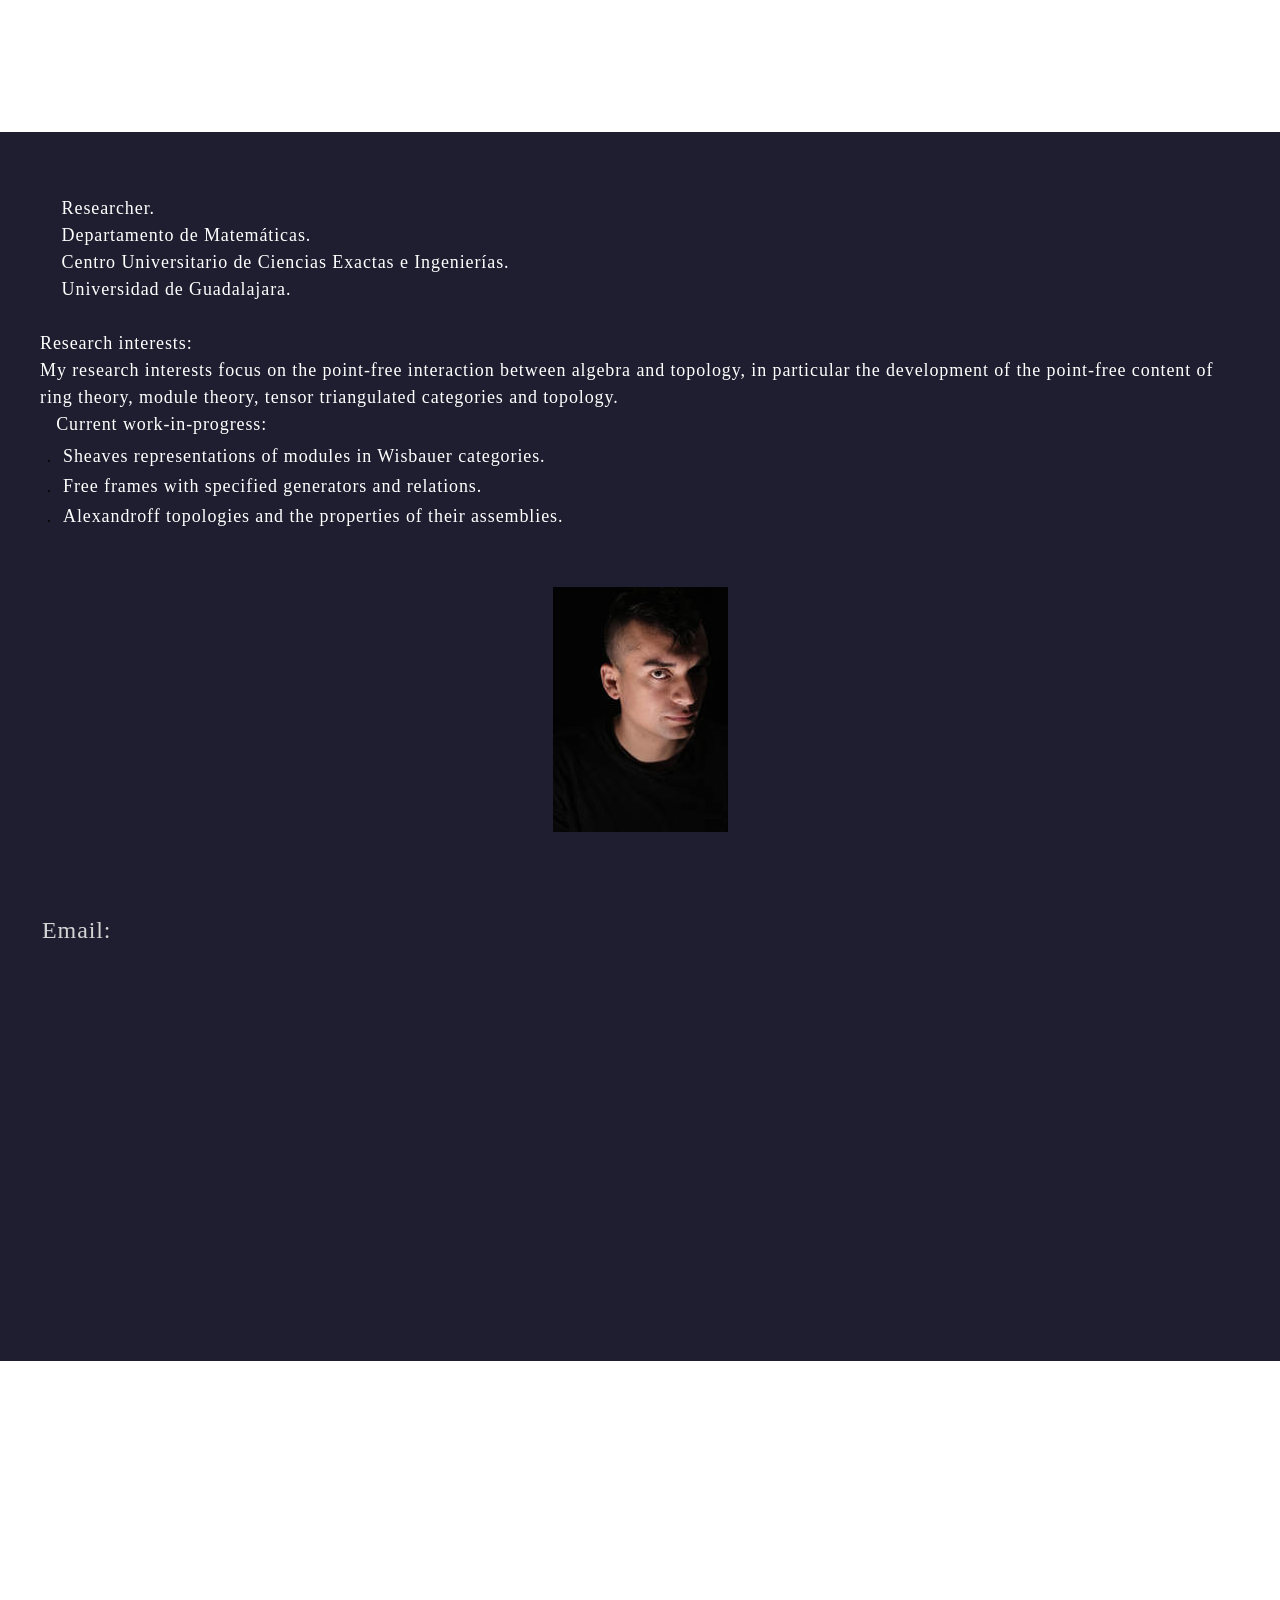
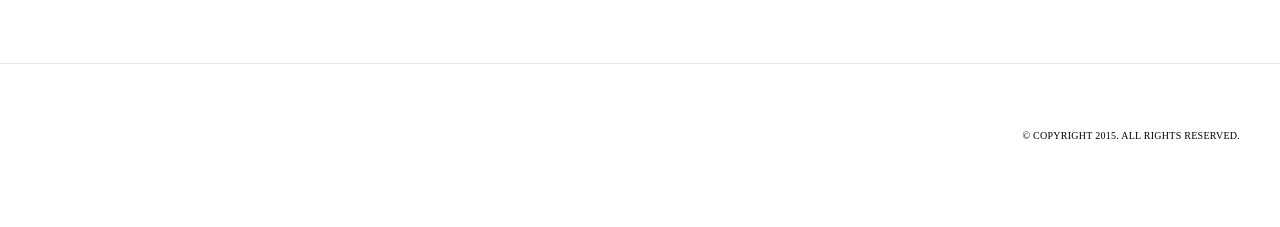
==== index.html @ 0610904d "Add files via upload" ====
<html xmlns="http://www.w3.org/1999/xhtml" lang="en">

<head>
	<meta http-equiv="Content-Type" content="text/html; charset=utf-8" />
	<meta name="description" content="HTTrack is an easy-to-use website mirror utility. It allows you to download a World Wide website from the Internet to a local directory,building recursively all structures, getting html, images, and other files from the server to your computer. Links are rebuiltrelatively so that you can freely browse to the local site (works with any browser). You can mirror several sites together so that you can jump from one toanother. You can, also, update an existing mirror site, or resume an interrupted download. The robot is fully configurable, with an integrated help" />
	<meta name="keywords" content="httrack, HTTRACK, HTTrack, winhttrack, WINHTTRACK, WinHTTrack, offline browser, web mirror utility, aspirateur web, surf offline, web capture, www mirror utility, browse offline, local  site builder, website mirroring, aspirateur www, internet grabber, capture de site web, internet tool, hors connexion, unix, dos, windows 95, windows 98, solaris, ibm580, AIX 4.0, HTS, HTGet, web aspirator, web aspirateur, libre, GPL, GNU, free software" />
	<title>Local index - HTTrack Website Copier</title>
  <!-- Mirror and index made by HTTrack Website Copier/3.49-2 [XR&CO'2014] -->
	<style type="text/css">
	<!--

body {
	margin: 0;  padding: 0;  margin-bottom: 15px;  margin-top: 8px;
	background: #77b;
}
body, td {
	font: 14px "Trebuchet MS", Verdana, Arial, Helvetica, sans-serif;
	}

#subTitle {
	background: #000;  color: #fff;  padding: 4px;  font-weight: bold; 
	}

#siteNavigation a, #siteNavigation .current {
	font-weight: bold;  color: #448;
	}
#siteNavigation a:link    { text-decoration: none; }
#siteNavigation a:visited { text-decoration: none; }

#siteNavigation .current { background-color: #ccd; }

#siteNavigation a:hover   { text-decoration: none;  background-color: #fff;  color: #000; }
#siteNavigation a:active  { text-decoration: none;  background-color: #ccc; }


a:link    { text-decoration: underline;  color: #00f; }
a:visited { text-decoration: underline;  color: #000; }
a:hover   { text-decoration: underline;  color: #c00; }
a:active  { text-decoration: underline; }

#pageContent {
	clear: both;
	border-bottom: 6px solid #000;
	padding: 10px;  padding-top: 20px;
	line-height: 1.65em;
	background-image: url(backblue.gif);
	background-repeat: no-repeat;
	background-position: top right;
	}

#pageContent, #siteNavigation {
	background-color: #ccd;
	}


.imgLeft  { float: left;   margin-right: 10px;  margin-bottom: 10px; }
.imgRight { float: right;  margin-left: 10px;   margin-bottom: 10px; }

hr { height: 1px;  color: #000;  background-color: #000;  margin-bottom: 15px; }

h1 { margin: 0;  font-weight: bold;  font-size: 2em; }
h2 { margin: 0;  font-weight: bold;  font-size: 1.6em; }
h3 { margin: 0;  font-weight: bold;  font-size: 1.3em; }
h4 { margin: 0;  font-weight: bold;  font-size: 1.18em; }

.blak { background-color: #000; }
.hide { display: none; }
.tableWidth { min-width: 400px; }

.tblRegular       { border-collapse: collapse; }
.tblRegular td    { padding: 6px;  background-image: url(fade.gif);  border: 2px solid #99c; }
.tblHeaderColor, .tblHeaderColor td { background: #99c; }
.tblNoBorder td   { border: 0; }


// -->
</style>

</head>

<table width="76%" border="0" align="center" cellspacing="0" cellpadding="3" class="tableWidth">
	<tr>
	<td id="subTitle">HTTrack Website Copier - Open Source offline browser</td>
	</tr>
</table>
<table width="76%" border="0" align="center" cellspacing="0" cellpadding="0" class="tableWidth">
<tr class="blak">
<td>
	<table width="100%" border="0" align="center" cellspacing="1" cellpadding="0">
	<tr>
	<td colspan="6"> 
		<table width="100%" border="0" align="center" cellspacing="0" cellpadding="10">
		<tr> 
		<td id="pageContent"> 
<!-- ==================== End prologue ==================== -->

	<meta name="generator" content="HTTrack Website Copier/3.x">
	<TITLE>Local index - HTTrack</TITLE>
</HEAD>
<BODY>
<H1 ALIGN=Center>Index of locally available sites:</H1>
	<TABLE BORDER="0" WIDTH="100%" CELLSPACING="1" CELLPADDING="0">
		<TR>
			<TD BACKGROUND="fade.gif">
				&middot;
					<A HREF="www.lazaldivar.com/index.html">
						&Aacute;NGEL ZALD&Iacute;VAR-CORICHI - Home
					</A>		
			</TD>
		</TR>
	</TABLE>
	<BR>
	<BR>
	<BR>
  	<H6 ALIGN="RIGHT">
	<I>Mirror and index made by HTTrack Website Copier [XR&amp;CO'2008]</I>
	</H6>
	<!-- Mirror and index made by HTTrack Website Copier/3.49-2 [XR&CO'2014] -->
	<!-- Thanks for using HTTrack Website Copier! -->
	<meta HTTP-EQUIV="Refresh" CONTENT="0; URL=www.lazaldivar.com/index.html">


<!-- ==================== Start epilogue ==================== -->
		</td>
		</tr>
		</table>
	</td>
	</tr>
	</table>
</td>
</tr>
</table>

<table width="76%" border="0" align="center" valign="bottom" cellspacing="0" cellpadding="0">
	<tr>
	<td id="footer"><small>&copy; 2008 Xavier Roche & other contributors - Web Design: Leto Kauler.</small></td>
	</tr>
</table>

</body>

</html>
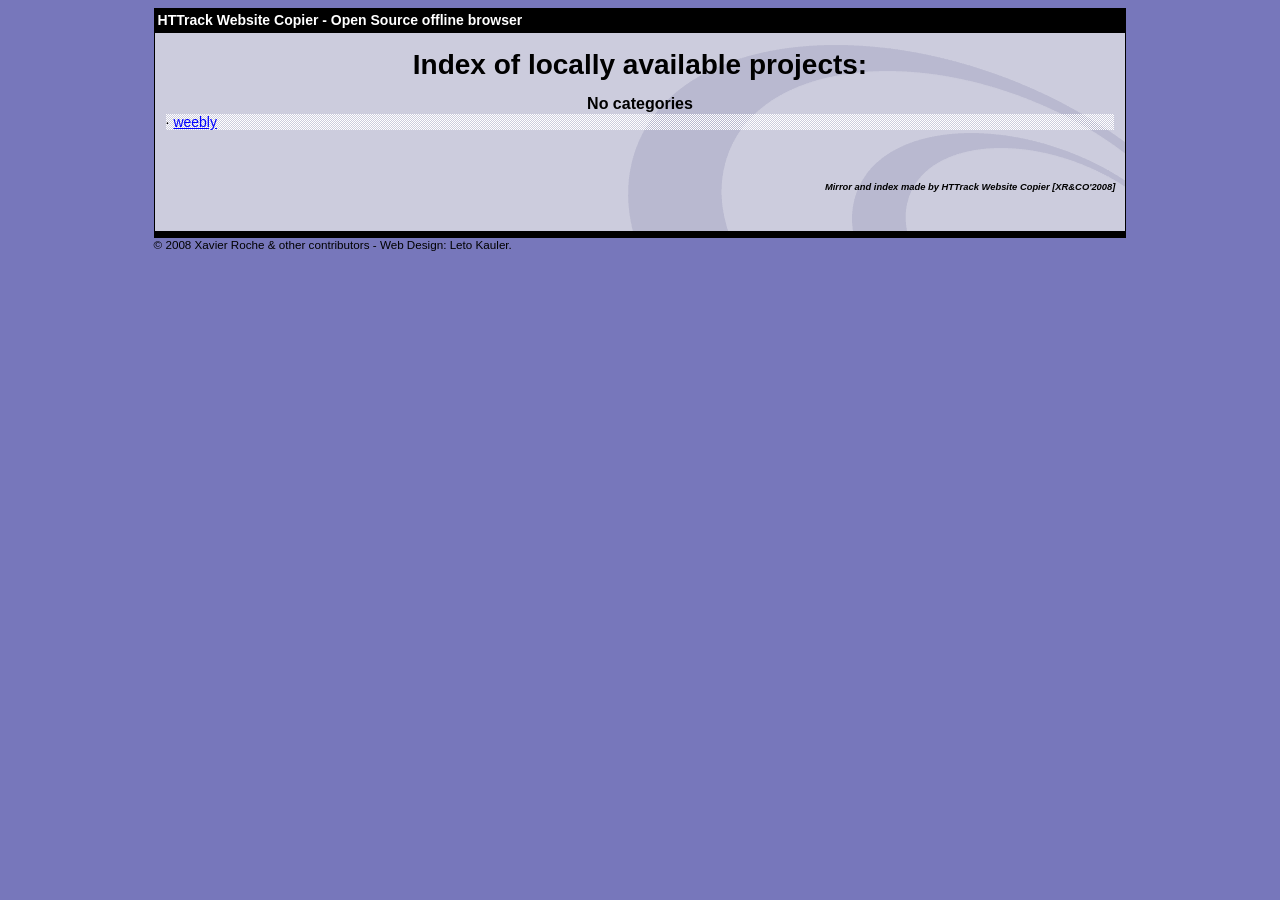
==== commit a7f2c705: "Add files via upload" ====
--- a/index.html
+++ b/index.html
@@ -4,8 +4,9 @@
 	<meta http-equiv="Content-Type" content="text/html; charset=utf-8" />
 	<meta name="description" content="HTTrack is an easy-to-use website mirror utility. It allows you to download a World Wide website from the Internet to a local directory,building recursively all structures, getting html, images, and other files from the server to your computer. Links are rebuiltrelatively so that you can freely browse to the local site (works with any browser). You can mirror several sites together so that you can jump from one toanother. You can, also, update an existing mirror site, or resume an interrupted download. The robot is fully configurable, with an integrated help" />
 	<meta name="keywords" content="httrack, HTTRACK, HTTrack, winhttrack, WINHTTRACK, WinHTTrack, offline browser, web mirror utility, aspirateur web, surf offline, web capture, www mirror utility, browse offline, local  site builder, website mirroring, aspirateur www, internet grabber, capture de site web, internet tool, hors connexion, unix, dos, windows 95, windows 98, solaris, ibm580, AIX 4.0, HTS, HTGet, web aspirator, web aspirateur, libre, GPL, GNU, free software" />
-	<title>Local index - HTTrack Website Copier</title>
-  <!-- Mirror and index made by HTTrack Website Copier/3.49-2 [XR&CO'2014] -->
+	<title>List of available projects - HTTrack Website Copier</title>
+	<!-- Mirror and index made by HTTrack Website Copier/3.49-2 [XR&CO'2014] -->
+
 	<style type="text/css">
 	<!--
 
@@ -78,6 +79,7 @@
 
 </head>
 
+<body>
 <table width="76%" border="0" align="center" cellspacing="0" cellpadding="3" class="tableWidth">
 	<tr>
 	<td id="subTitle">HTTrack Website Copier - Open Source offline browser</td>
@@ -94,31 +96,25 @@
 		<td id="pageContent"> 
 <!-- ==================== End prologue ==================== -->
 
-	<meta name="generator" content="HTTrack Website Copier/3.x">
-	<TITLE>Local index - HTTrack</TITLE>
-</HEAD>
-<BODY>
-<H1 ALIGN=Center>Index of locally available sites:</H1>
-	<TABLE BORDER="0" WIDTH="100%" CELLSPACING="1" CELLPADDING="0">
+
+<h1 ALIGN=Center>Index of locally available projects:</H1>
+  <table border="0" width="100%" cellspacing="1" cellpadding="0">
+		<TH>
+		<BR/>
+			No categories
+		</TH>
 		<TR>
-			<TD BACKGROUND="fade.gif">
-				&middot;
-					<A HREF="www.lazaldivar.com/index.html">
-						&Aacute;NGEL ZALD&Iacute;VAR-CORICHI - Home
-					</A>		
-			</TD>
+		  <TD BACKGROUND="fade.gif">
+                    &middot; <A HREF="weebly/index.html">weebly</A>
+   		  </TD>
 		</TR>
 	</TABLE>
 	<BR>
-	<BR>
-	<BR>
-  	<H6 ALIGN="RIGHT">
-	<I>Mirror and index made by HTTrack Website Copier [XR&amp;CO'2008]</I>
+	<H6 ALIGN="RIGHT">
+         <I>Mirror and index made by HTTrack Website Copier [XR&CO'2008]</I>
 	</H6>
 	<!-- Mirror and index made by HTTrack Website Copier/3.49-2 [XR&CO'2014] -->
 	<!-- Thanks for using HTTrack Website Copier! -->
-	<meta HTTP-EQUIV="Refresh" CONTENT="0; URL=www.lazaldivar.com/index.html">
-
 
 <!-- ==================== Start epilogue ==================== -->
 		</td>
